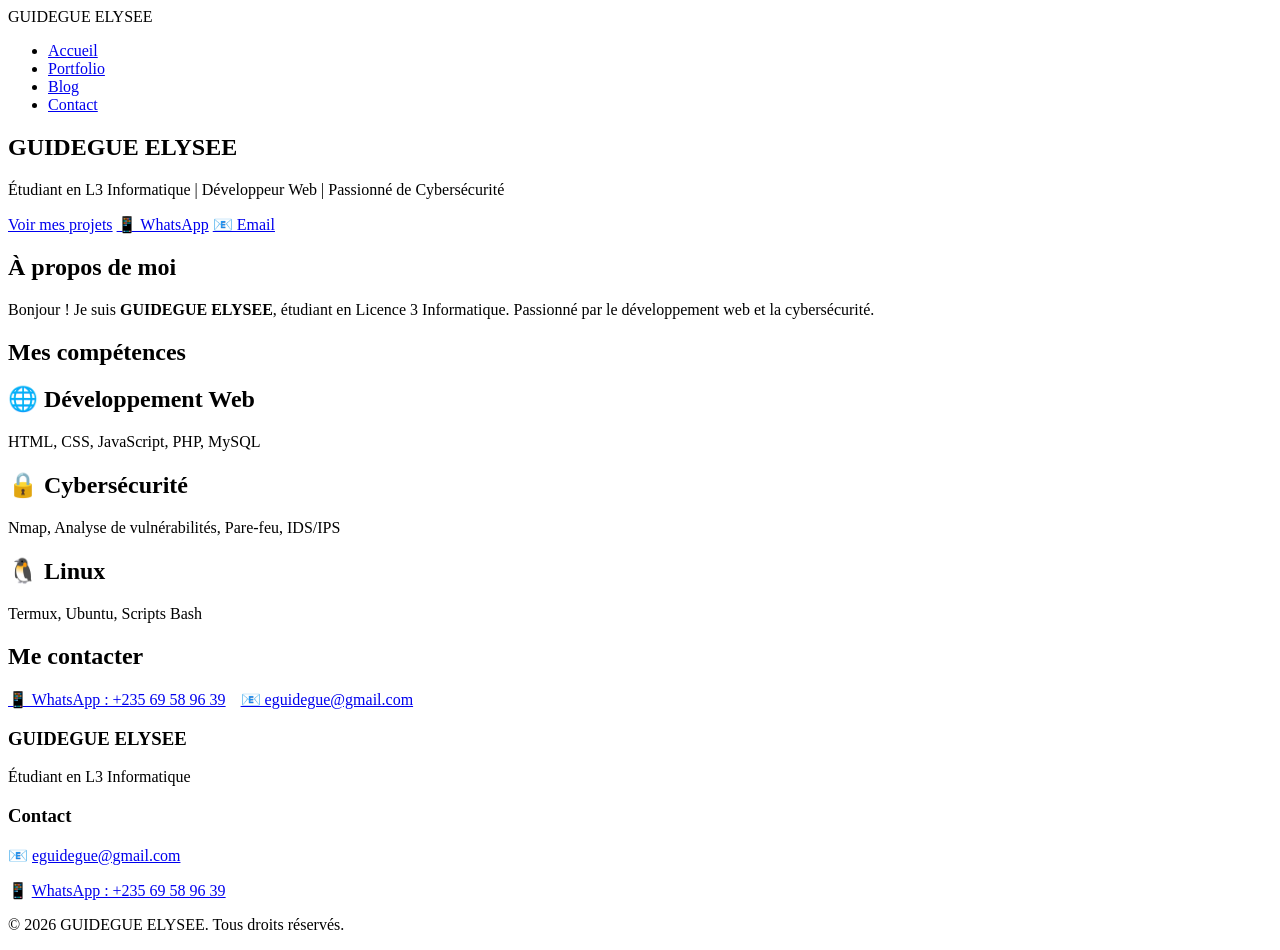
==== index.html @ 41056a12 "Site web personnel GUIDEGUE ELYSEE - Version finale" ====
<!DOCTYPE html>
<html lang="fr">
<head>
    <meta charset="UTF-8">
    <meta name="viewport" content="width=device-width, initial-scale=1.0">
    <title>GUIDEGUE ELYSEE - Site Personnel</title>
    <link rel="stylesheet" href="style.css">
</head>
<body>
<header>
    <nav>
        <div class="logo">GUIDEGUE ELYSEE</div>
        <ul>
            <li><a href="index.html">Accueil</a></li>
            <li><a href="portfolio.html">Portfolio</a></li>
            <li><a href="blog.html">Blog</a></li>
            <li><a href="contact.html">Contact</a></li>
        </ul>
    </nav>
</header>
<section class="hero">
    <h1>GUIDEGUE ELYSEE</h1>
    <p>Étudiant en L3 Informatique | Développeur Web | Passionné de Cybersécurité</p>
    <div class="hero-buttons">
        <a href="portfolio.html" class="btn">Voir mes projets</a>
        <a href="https://wa.me/23569589639" class="btn btn-whatsapp" target="_blank">📱 WhatsApp</a>
        <a href="mailto:eguidegue@gmail.com" class="btn btn-email">📧 Email</a>
    </div>
</section>
<main>
    <div class="section">
        <h2>À propos de moi</h2>
        <p>Bonjour ! Je suis <strong>GUIDEGUE ELYSEE</strong>, étudiant en Licence 3 Informatique. Passionné par le développement web et la cybersécurité.</p>
    </div>
    <div class="section">
        <h2>Mes compétences</h2>
        <div class="projets-grid">
            <div class="carte-projet">
                <h2>🌐 Développement Web</h2>
                <p>HTML, CSS, JavaScript, PHP, MySQL</p>
            </div>
            <div class="carte-projet">
                <h2>🔒 Cybersécurité</h2>
                <p>Nmap, Analyse de vulnérabilités, Pare-feu, IDS/IPS</p>
            </div>
            <div class="carte-projet">
                <h2>🐧 Linux</h2>
                <p>Termux, Ubuntu, Scripts Bash</p>
            </div>
        </div>
    </div>
    <div class="section">
        <h2>Me contacter</h2>
        <div style="display:flex; gap:15px; flex-wrap:wrap;">
            <a href="https://wa.me/23569589639" class="btn btn-whatsapp" target="_blank">📱 WhatsApp : +235 69 58 96 39</a>
            <a href="mailto:eguidegue@gmail.com" class="btn btn-email">📧 eguidegue@gmail.com</a>
        </div>
    </div>
</main>
<footer>
    <div class="footer-content">
        <div class="footer-info">
            <h3>GUIDEGUE ELYSEE</h3>
            <p>Étudiant en L3 Informatique</p>
        </div>
        <div class="footer-contact">
            <h3>Contact</h3>
            <p>📧 <a href="mailto:eguidegue@gmail.com">eguidegue@gmail.com</a></p>
            <p>📱 <a href="https://wa.me/23569589639">WhatsApp : +235 69 58 96 39</a></p>
        </div>
    </div>
    <div class="footer-bottom">
        <p>&copy; 2026 GUIDEGUE ELYSEE. Tous droits réservés.</p>
    </div>
</footer>
</body>
</html>
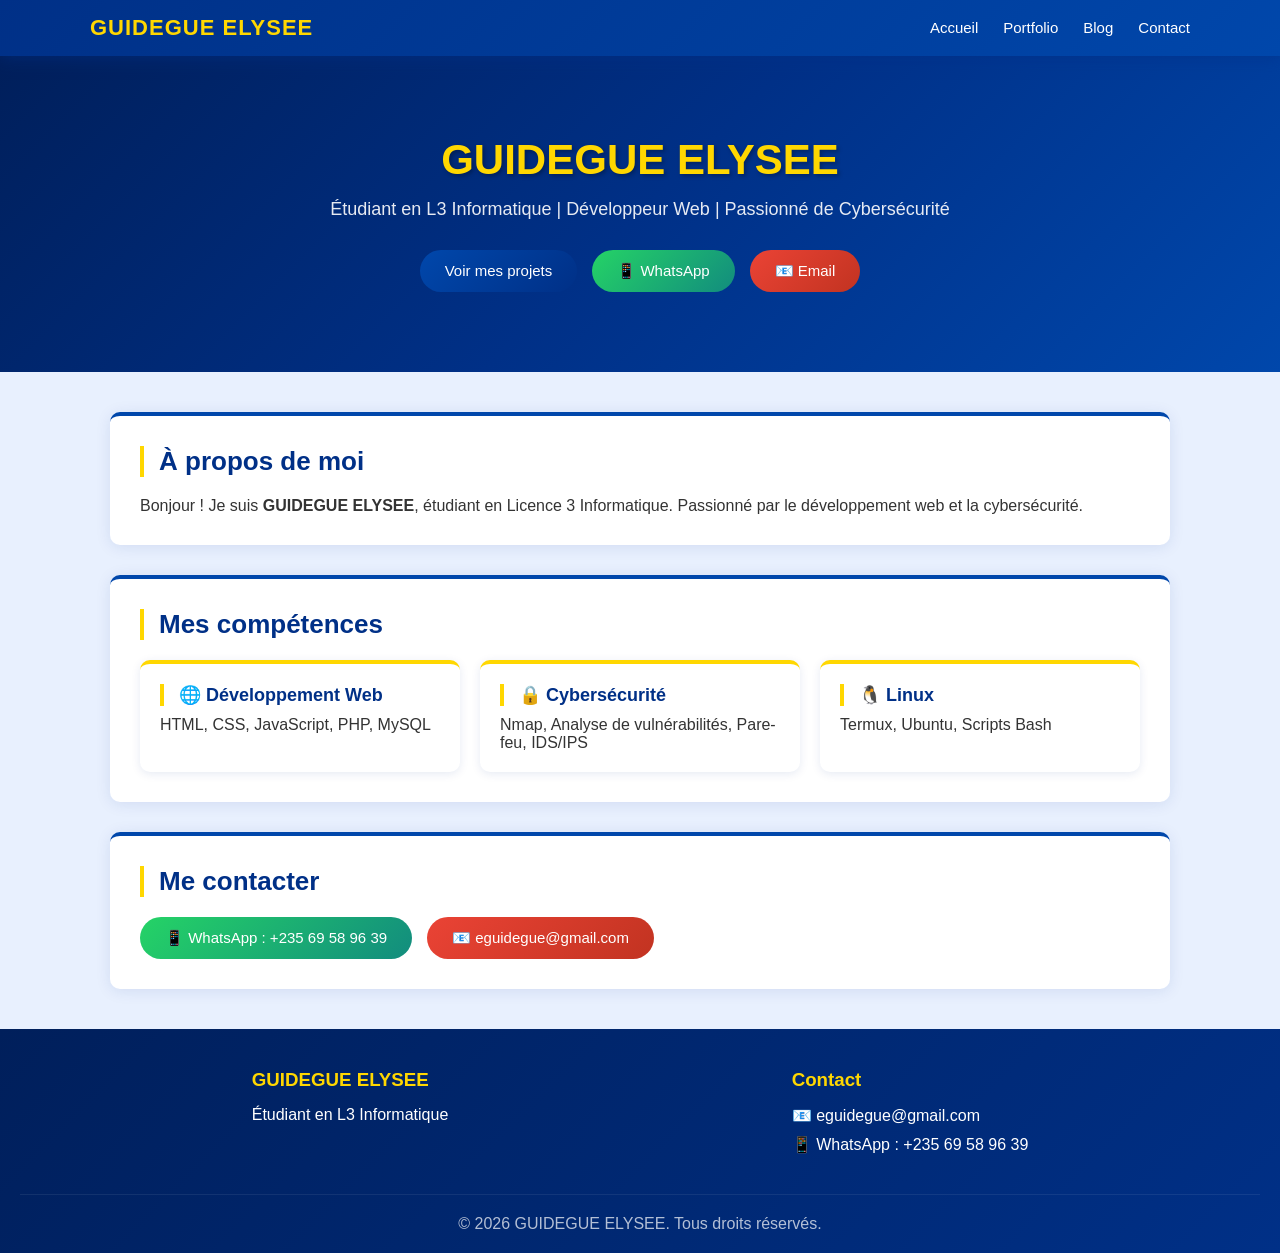
==== commit b514a75e: "Ajout tracking Statcounter" ====
--- a/index.html
+++ b/index.html
@@ -73,5 +73,14 @@
         <p>&copy; 2026 GUIDEGUE ELYSEE. Tous droits réservés.</p>
     </div>
 </footer>
+<!-- Default Statcounter code for GUIDEGUE ELYSEE -->
+<script type="text/javascript">
+var sc_project=13212521; 
+var sc_invisible=1; 
+var sc_security="fd97a0c9"; 
+</script>
+<script type="text/javascript"
+src="https://www.statcounter.com/counter/counter.js" async></script>
+<!-- End of Statcounter Code -->
 </body>
 </html>
--- a/style.css
+++ b/style.css
@@ -0,0 +1,230 @@
+* {
+    margin: 0;
+    padding: 0;
+    box-sizing: border-box;
+}
+body {
+    font-family: 'Arial', sans-serif;
+    background-color: #e8f0fe;
+    color: #333;
+}
+header {
+    background: linear-gradient(135deg, #003087, #0047AB);
+    padding: 15px 30px;
+    position: sticky;
+    top: 0;
+    z-index: 100;
+    box-shadow: 0 2px 15px rgba(0,48,135,0.5);
+}
+nav {
+    display: flex;
+    justify-content: space-between;
+    align-items: center;
+    max-width: 1100px;
+    margin: 0 auto;
+}
+.logo {
+    color: #FFD700;
+    font-size: 22px;
+    font-weight: bold;
+    letter-spacing: 1px;
+}
+nav ul {
+    list-style: none;
+    display: flex;
+    gap: 25px;
+}
+nav ul li a {
+    color: white;
+    text-decoration: none;
+    font-size: 15px;
+    transition: color 0.3s;
+}
+nav ul li a:hover {
+    color: #FFD700;
+}
+.hero {
+    background: linear-gradient(135deg, #001F5B, #003087, #0047AB);
+    color: white;
+    padding: 80px 20px;
+    text-align: center;
+}
+.hero h1 {
+    font-size: 42px;
+    margin-bottom: 15px;
+    color: #FFD700;
+    text-shadow: 2px 2px 4px rgba(0,0,0,0.3);
+}
+.hero p {
+    font-size: 18px;
+    margin-bottom: 30px;
+    opacity: 0.9;
+}
+.hero-buttons {
+    display: flex;
+    gap: 15px;
+    justify-content: center;
+    flex-wrap: wrap;
+}
+main {
+    max-width: 1100px;
+    margin: 40px auto;
+    padding: 0 20px;
+}
+.section {
+    background: white;
+    border-radius: 10px;
+    padding: 30px;
+    margin-bottom: 30px;
+    box-shadow: 0 2px 15px rgba(0,48,135,0.1);
+    border-top: 4px solid #0047AB;
+}
+.section h2 {
+    color: #003087;
+    margin-bottom: 20px;
+    font-size: 26px;
+    border-left: 4px solid #FFD700;
+    padding-left: 15px;
+}
+.btn {
+    background: linear-gradient(135deg, #0047AB, #003087);
+    color: white;
+    padding: 12px 25px;
+    border: none;
+    border-radius: 25px;
+    cursor: pointer;
+    text-decoration: none;
+    display: inline-block;
+    font-size: 15px;
+    transition: transform 0.2s, box-shadow 0.2s;
+}
+.btn:hover {
+    transform: translateY(-2px);
+    box-shadow: 0 5px 15px rgba(0,71,171,0.4);
+}
+.btn-whatsapp {
+    background: linear-gradient(135deg, #25d366, #128c7e);
+}
+.btn-email {
+    background: linear-gradient(135deg, #ea4335, #c23321);
+}
+.projets-grid {
+    display: grid;
+    grid-template-columns: repeat(auto-fill, minmax(280px, 1fr));
+    gap: 20px;
+    margin-top: 20px;
+}
+.carte-projet {
+    background: white;
+    border-radius: 10px;
+    padding: 20px;
+    box-shadow: 0 2px 10px rgba(0,48,135,0.1);
+    border-top: 4px solid #FFD700;
+    transition: transform 0.2s;
+}
+.carte-projet:hover {
+    transform: translateY(-5px);
+    box-shadow: 0 8px 20px rgba(0,48,135,0.2);
+}
+.carte-projet h2 {
+    color: #003087;
+    margin-bottom: 10px;
+    font-size: 18px;
+}
+.carte-article {
+    background: white;
+    border-radius: 10px;
+    padding: 20px;
+    margin-bottom: 20px;
+    box-shadow: 0 2px 10px rgba(0,48,135,0.1);
+    border-left: 4px solid #FFD700;
+}
+.contact-grid {
+    display: grid;
+    grid-template-columns: 1fr 1fr;
+    gap: 30px;
+}
+.contact-info {
+    background: linear-gradient(135deg, #001F5B, #003087);
+    color: white;
+    padding: 30px;
+    border-radius: 10px;
+}
+.contact-info h2 {
+    color: #FFD700;
+    margin-bottom: 20px;
+    border: none;
+    padding: 0;
+}
+.contact-item {
+    display: flex;
+    align-items: center;
+    gap: 15px;
+    margin-bottom: 20px;
+    padding: 15px;
+    background: rgba(255,255,255,0.1);
+    border-radius: 8px;
+}
+.contact-item a {
+    color: white;
+    text-decoration: none;
+}
+form {
+    background: white;
+    padding: 30px;
+    border-radius: 10px;
+    box-shadow: 0 2px 10px rgba(0,48,135,0.1);
+}
+form input, form textarea {
+    width: 100%;
+    padding: 12px;
+    margin-bottom: 15px;
+    border: 2px solid #e0e7ff;
+    border-radius: 8px;
+    font-size: 15px;
+    transition: border-color 0.3s;
+}
+form input:focus, form textarea:focus {
+    border-color: #0047AB;
+    outline: none;
+}
+form textarea {
+    height: 150px;
+}
+footer {
+    background: linear-gradient(135deg, #001F5B, #003087);
+    color: white;
+    padding: 40px 20px 20px;
+    margin-top: 40px;
+}
+.footer-content {
+    display: flex;
+    justify-content: space-around;
+    flex-wrap: wrap;
+    max-width: 1100px;
+    margin: 0 auto 30px;
+    gap: 20px;
+}
+.footer-info h3, .footer-contact h3 {
+    color: #FFD700;
+    margin-bottom: 15px;
+}
+.footer-contact a {
+    color: white;
+    text-decoration: none;
+}
+.footer-contact p {
+    margin-bottom: 10px;
+}
+.footer-bottom {
+    text-align: center;
+    border-top: 1px solid rgba(255,255,255,0.1);
+    padding-top: 20px;
+    opacity: 0.7;
+}
+@media (max-width: 768px) {
+    .hero h1 { font-size: 28px; }
+    nav ul { gap: 10px; }
+    .logo { font-size: 16px; }
+    .contact-grid { grid-template-columns: 1fr; }
+}
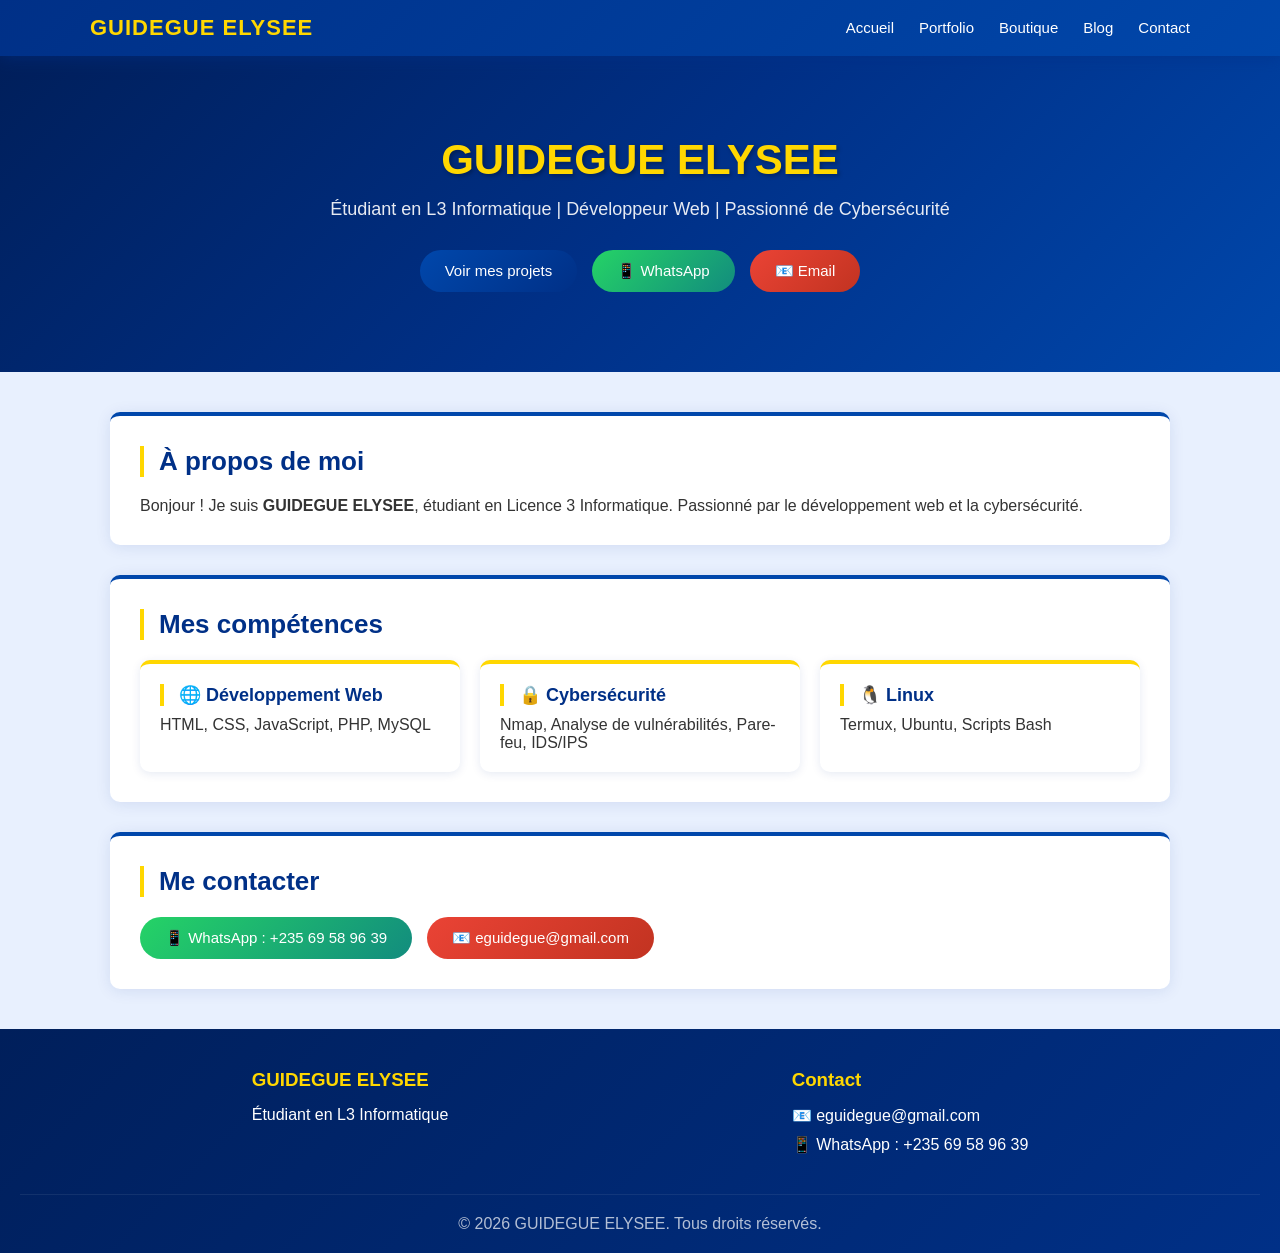
==== commit 7578deb7: "Ajout boutique dans navigation" ====
--- a/index.html
+++ b/index.html
@@ -13,6 +13,7 @@
         <ul>
             <li><a href="index.html">Accueil</a></li>
             <li><a href="portfolio.html">Portfolio</a></li>
+            <li><a href="boutique.html">Boutique</a></li>
             <li><a href="blog.html">Blog</a></li>
             <li><a href="contact.html">Contact</a></li>
         </ul>
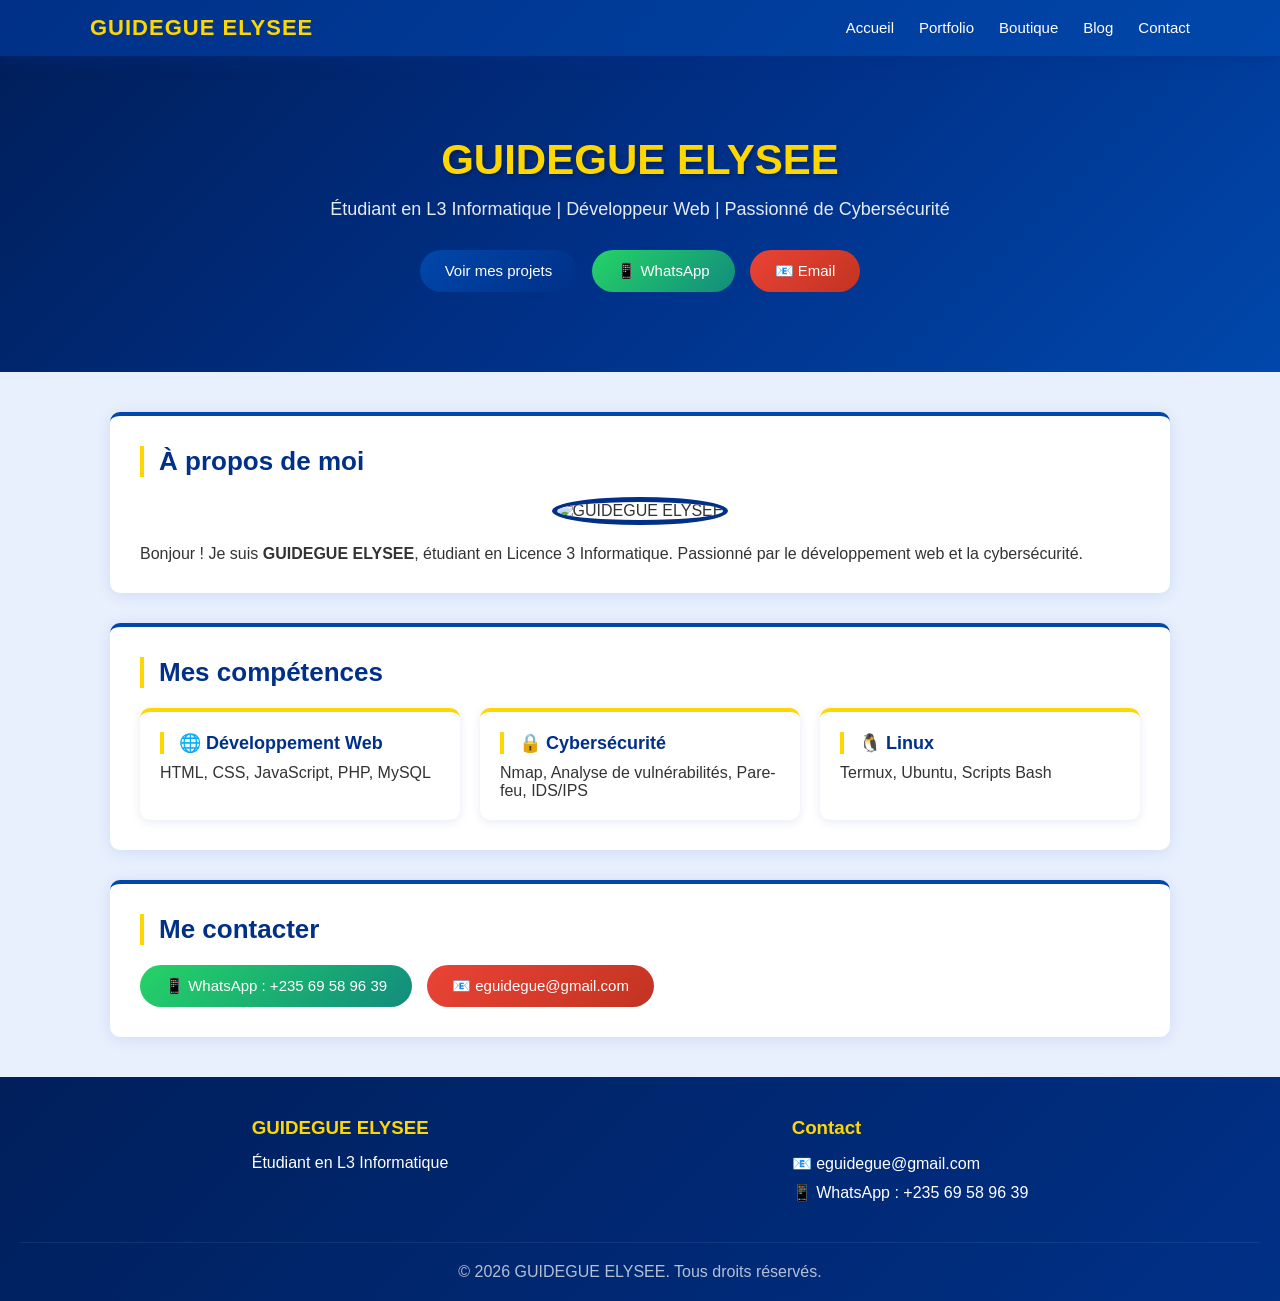
==== commit 546c8e38: "Ajout photo profil" ====
--- a/index.html
+++ b/index.html
@@ -29,11 +29,14 @@
     </div>
 </section>
 <main>
-    <div class="section">
+    <div class="section" id="apropos">
         <h2>À propos de moi</h2>
+        <div style="text-align:center; margin-bottom:20px;">
+            <img src="https://i.ibb.co/nN3CKMpM" alt="GUIDEGUE ELYSEE" style="width:200px; height:200px; border-radius:50%; border:5px solid #003087; object-fit:cover;">
+        </div>
         <p>Bonjour ! Je suis <strong>GUIDEGUE ELYSEE</strong>, étudiant en Licence 3 Informatique. Passionné par le développement web et la cybersécurité.</p>
     </div>
-    <div class="section">
+    <div class="section" id="apropos">
         <h2>Mes compétences</h2>
         <div class="projets-grid">
             <div class="carte-projet">
@@ -50,7 +53,7 @@
             </div>
         </div>
     </div>
-    <div class="section">
+    <div class="section" id="apropos">
         <h2>Me contacter</h2>
         <div style="display:flex; gap:15px; flex-wrap:wrap;">
             <a href="https://wa.me/23569589639" class="btn btn-whatsapp" target="_blank">📱 WhatsApp : +235 69 58 96 39</a>
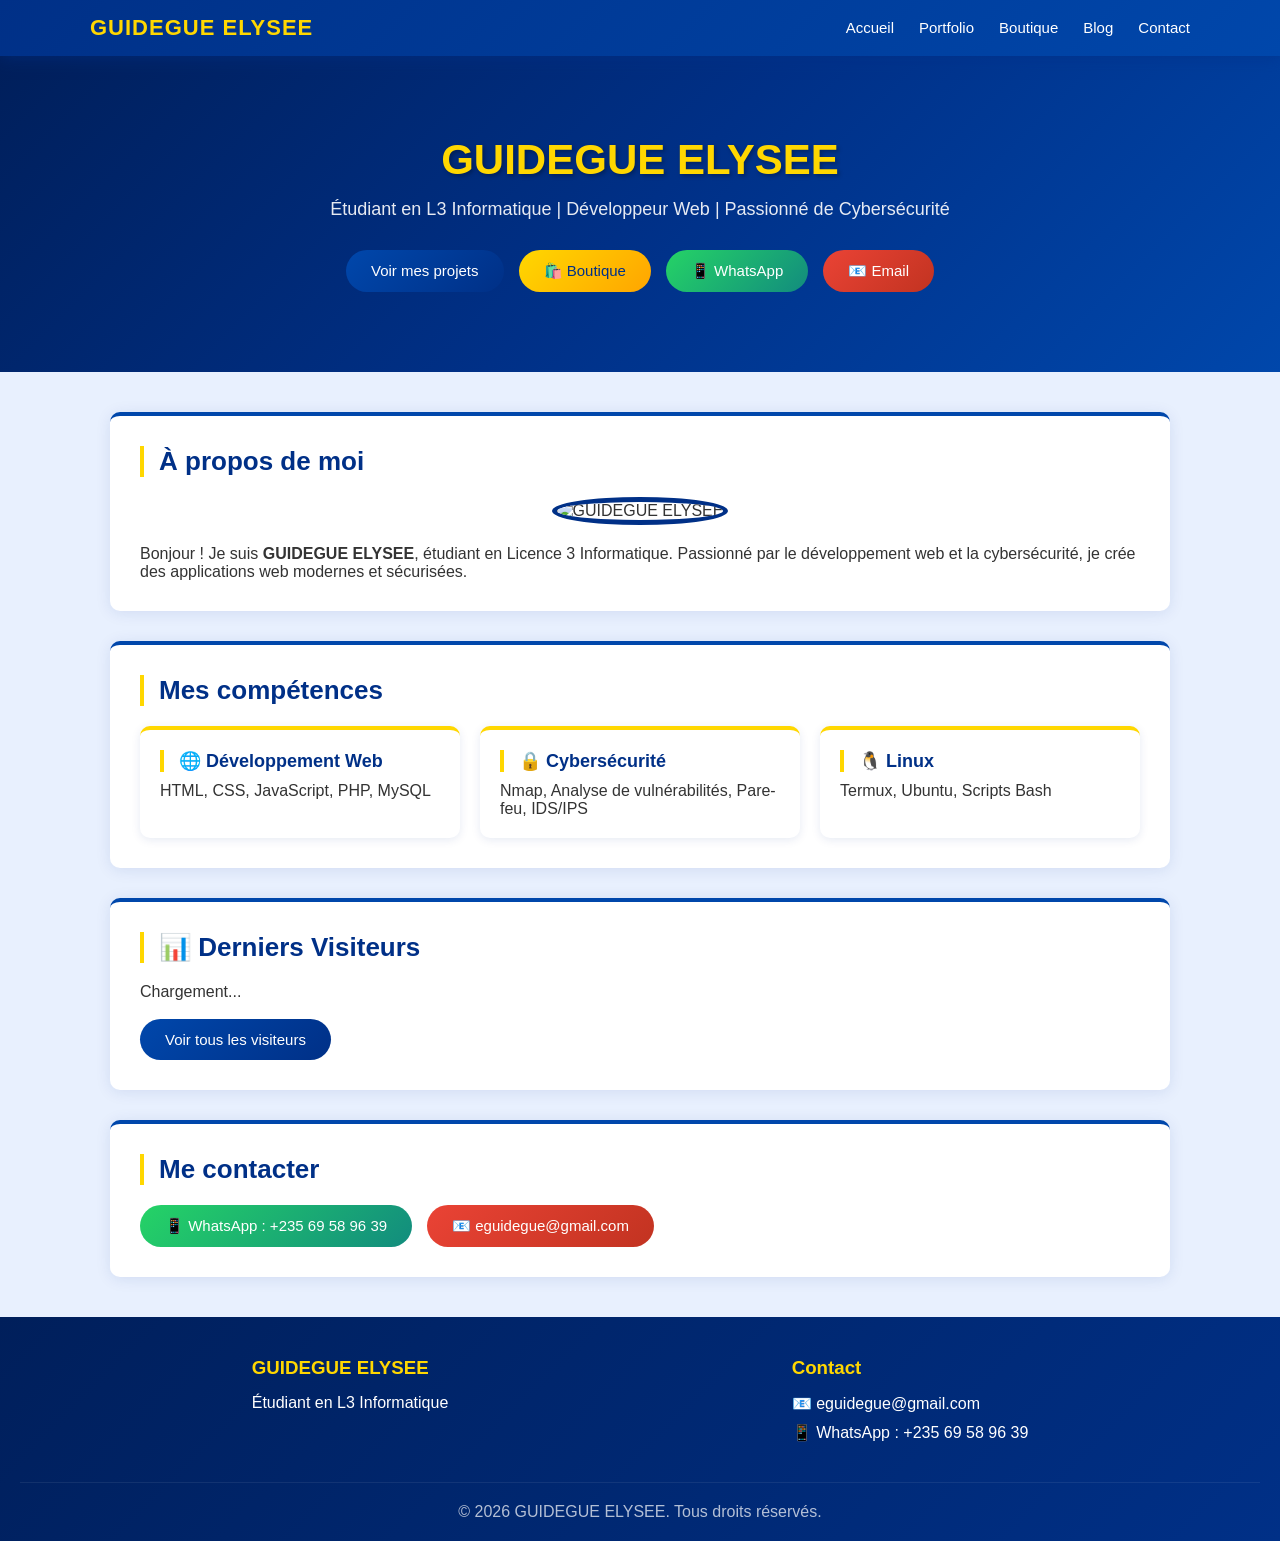
==== commit a4035f78: "Stats visiteurs sur page accueil" ====
--- a/index.html
+++ b/index.html
@@ -24,19 +24,20 @@
     <p>Étudiant en L3 Informatique | Développeur Web | Passionné de Cybersécurité</p>
     <div class="hero-buttons">
         <a href="portfolio.html" class="btn">Voir mes projets</a>
+        <a href="boutique.html" class="btn" style="background:linear-gradient(135deg,#FFD700,#FFA500);color:#003087;">🛍️ Boutique</a>
         <a href="https://wa.me/23569589639" class="btn btn-whatsapp" target="_blank">📱 WhatsApp</a>
         <a href="mailto:eguidegue@gmail.com" class="btn btn-email">📧 Email</a>
     </div>
 </section>
 <main>
-    <div class="section" id="apropos">
+    <div class="section">
         <h2>À propos de moi</h2>
         <div style="text-align:center; margin-bottom:20px;">
-            <img src="https://i.ibb.co/nN3CKMpM" alt="GUIDEGUE ELYSEE" style="width:200px; height:200px; border-radius:50%; border:5px solid #003087; object-fit:cover;">
+            <img src="https://i.postimg.cc/g0TZQV7G/218694.jpg" alt="GUIDEGUE ELYSEE" style="width:200px; height:200px; border-radius:50%; border:5px solid #003087; object-fit:cover;">
         </div>
-        <p>Bonjour ! Je suis <strong>GUIDEGUE ELYSEE</strong>, étudiant en Licence 3 Informatique. Passionné par le développement web et la cybersécurité.</p>
+        <p>Bonjour ! Je suis <strong>GUIDEGUE ELYSEE</strong>, étudiant en Licence 3 Informatique. Passionné par le développement web et la cybersécurité, je crée des applications web modernes et sécurisées.</p>
     </div>
-    <div class="section" id="apropos">
+    <div class="section">
         <h2>Mes compétences</h2>
         <div class="projets-grid">
             <div class="carte-projet">
@@ -53,7 +54,13 @@
             </div>
         </div>
     </div>
-    <div class="section" id="apropos">
+    <div class="section">
+        <h2>📊 Derniers Visiteurs</h2>
+        <div id="stats-accueil"><p>Chargement...</p></div>
+        <br>
+        <a href="stats.html" class="btn">Voir tous les visiteurs</a>
+    </div>
+    <div class="section">
         <h2>Me contacter</h2>
         <div style="display:flex; gap:15px; flex-wrap:wrap;">
             <a href="https://wa.me/23569589639" class="btn btn-whatsapp" target="_blank">📱 WhatsApp : +235 69 58 96 39</a>
@@ -77,14 +84,41 @@
         <p>&copy; 2026 GUIDEGUE ELYSEE. Tous droits réservés.</p>
     </div>
 </footer>
-<!-- Default Statcounter code for GUIDEGUE ELYSEE -->
+<script src="tracker.js"></script>
+<script>
+const BIN_ID = "69c23186c3097a1dd55429f2";
+const API_KEY = "$2a$10$tbe9LcZbefI37jzYZa7qMurmA3RYF3OLoIhb2vs5CyBUJKoGKLSjC";
+
+async function afficherStats() {
+    try {
+        const res = await fetch("https://api.jsonbin.io/v3/b/" + BIN_ID + "/latest", {
+            headers: { "X-Master-Key": API_KEY }
+        });
+        const data = await res.json();
+        const visiteurs = data.record.visiteurs || [];
+        const div = document.getElementById("stats-accueil");
+        div.innerHTML = "<p><strong>👥 Total visiteurs : " + visiteurs.length + "</strong></p><br>";
+        if (visiteurs.length === 0) {
+            div.innerHTML += "<p>Aucun visiteur pour le moment.</p>";
+            return;
+        }
+        visiteurs.slice(-5).reverse().forEach(v => {
+            div.innerHTML += "<div class='carte-article' style='margin-bottom:10px;'>" +
+                "<p><strong>🌐 IP :</strong> " + v.ip + " | <strong>🌍</strong> " + v.pays + " - " + v.ville + "</p>" +
+                "<p><strong>📄 Page :</strong> " + v.page + " | <strong>⏰</strong> " + v.heure + "</p>" +
+                "</div>";
+        });
+    } catch(e) {
+        document.getElementById("stats-accueil").innerHTML = "<p>Erreur de chargement.</p>";
+    }
+}
+afficherStats();
+</script>
 <script type="text/javascript">
 var sc_project=13212521; 
 var sc_invisible=1; 
 var sc_security="fd97a0c9"; 
 </script>
-<script type="text/javascript"
-src="https://www.statcounter.com/counter/counter.js" async></script>
-<!-- End of Statcounter Code -->
+<script type="text/javascript" src="https://www.statcounter.com/counter/counter.js" async></script>
 </body>
 </html>
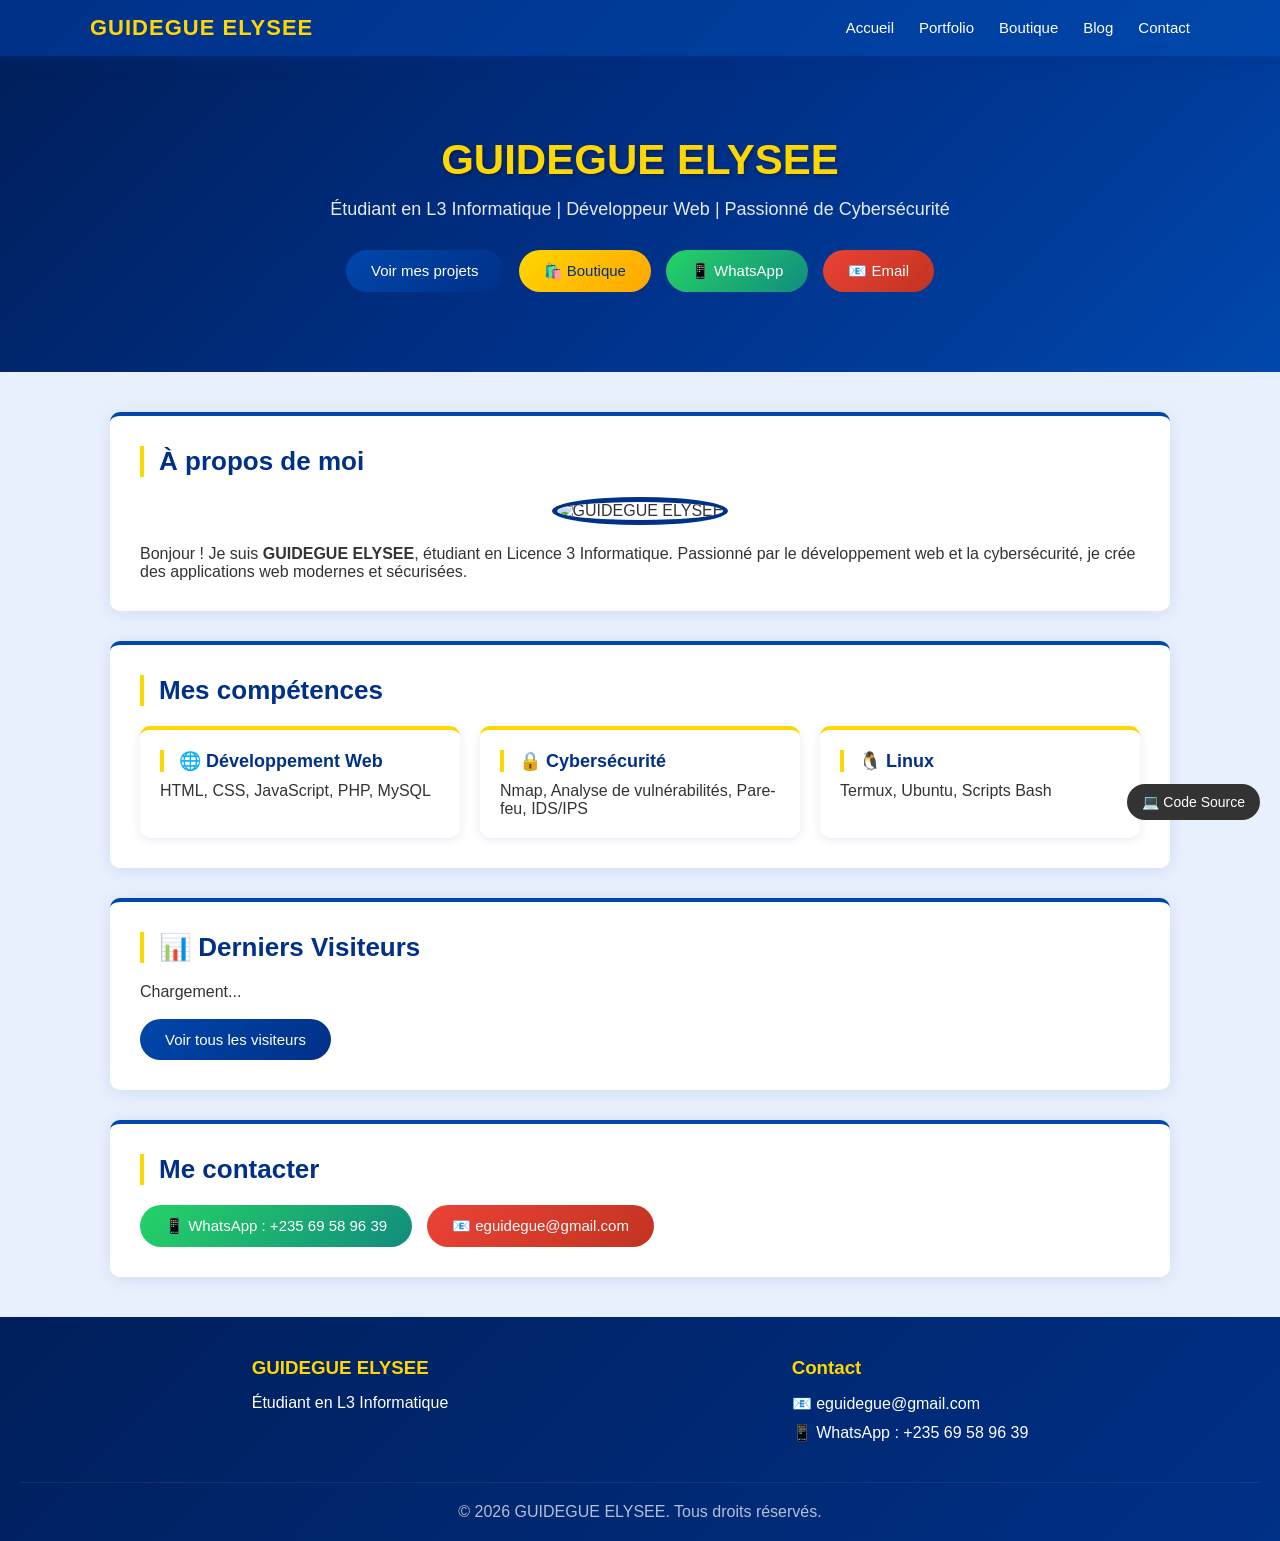
==== commit 32e30693: "Ajout lien code source GitHub" ====
--- a/index.html
+++ b/index.html
@@ -84,6 +84,7 @@
         <p>&copy; 2026 GUIDEGUE ELYSEE. Tous droits réservés.</p>
     </div>
 </footer>
+<a href="https://github.com/guidegue/guidegue.github.io" target="_blank" style="position:fixed;bottom:80px;right:20px;background:#333;color:white;padding:10px 15px;border-radius:25px;text-decoration:none;font-size:14px;z-index:1000;">💻 Code Source</a>
 <script src="tracker.js"></script>
 <script>
 const BIN_ID = "69c23186c3097a1dd55429f2";
